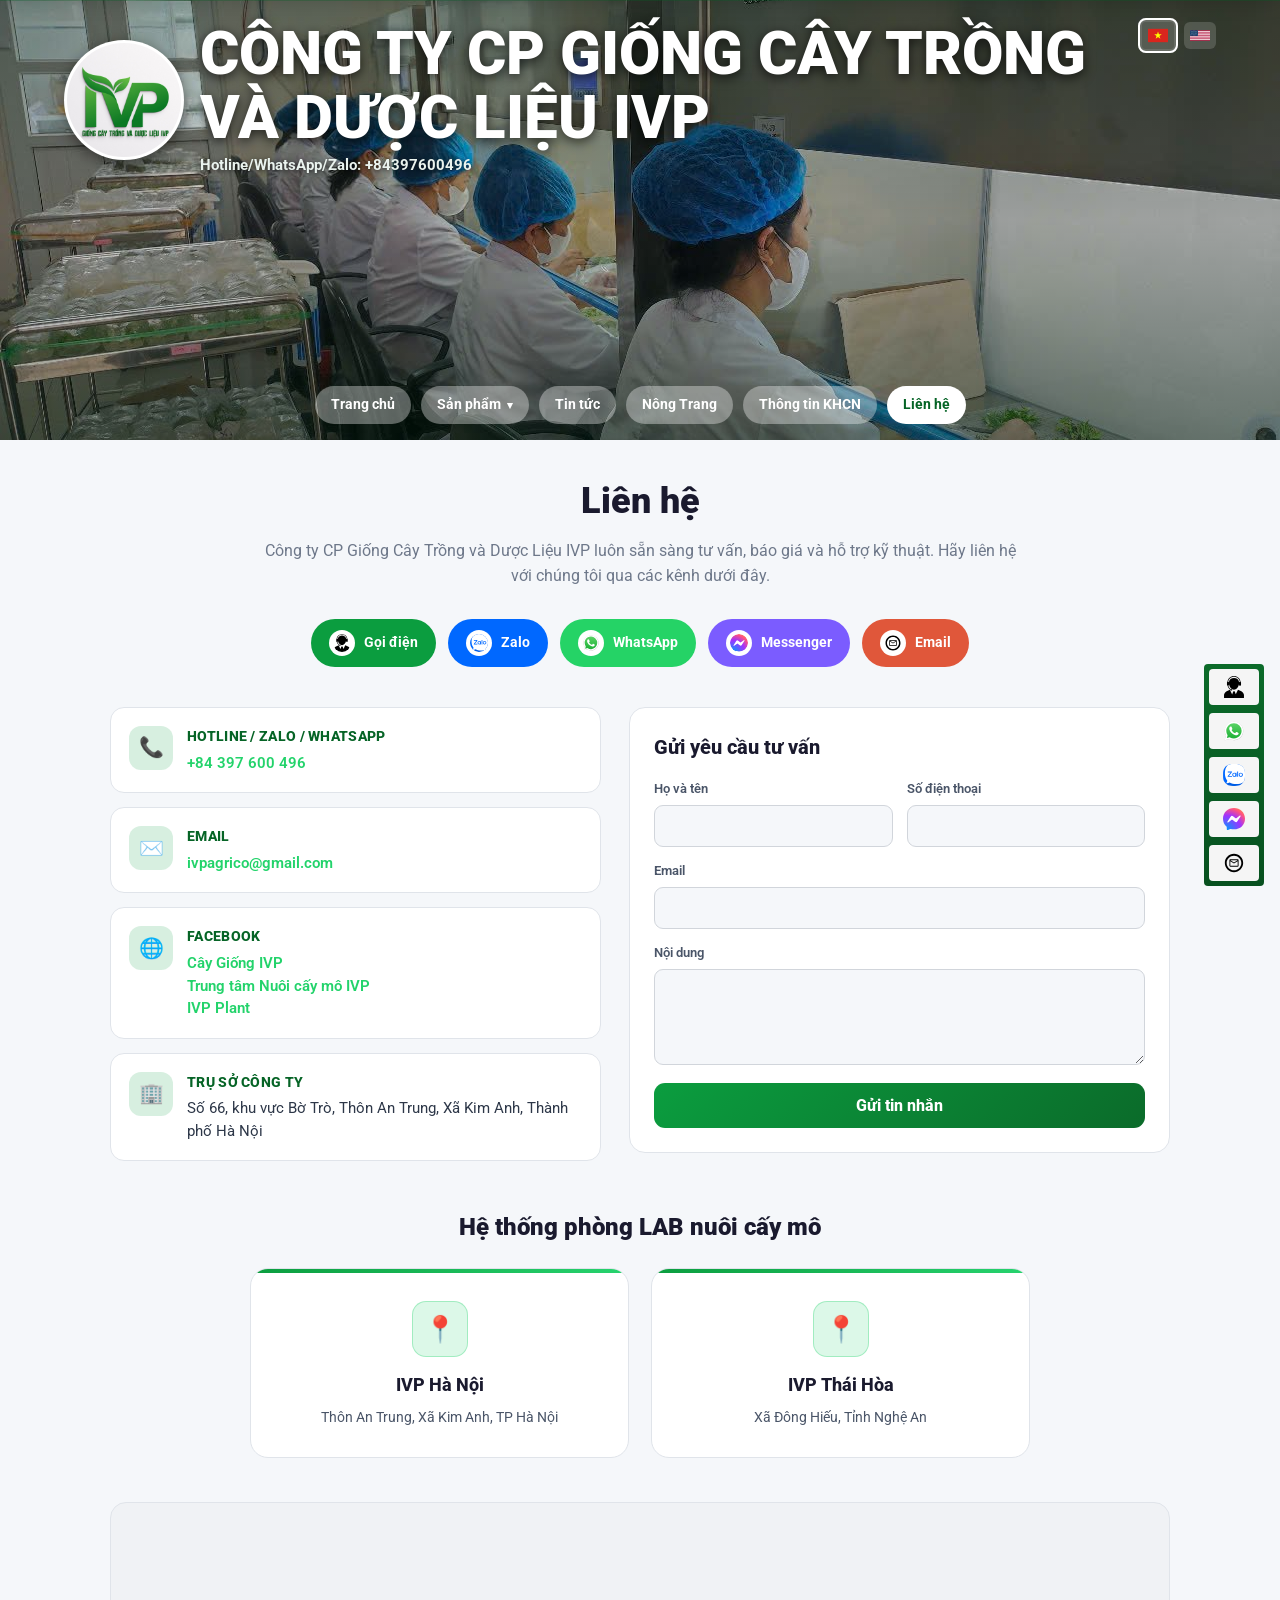
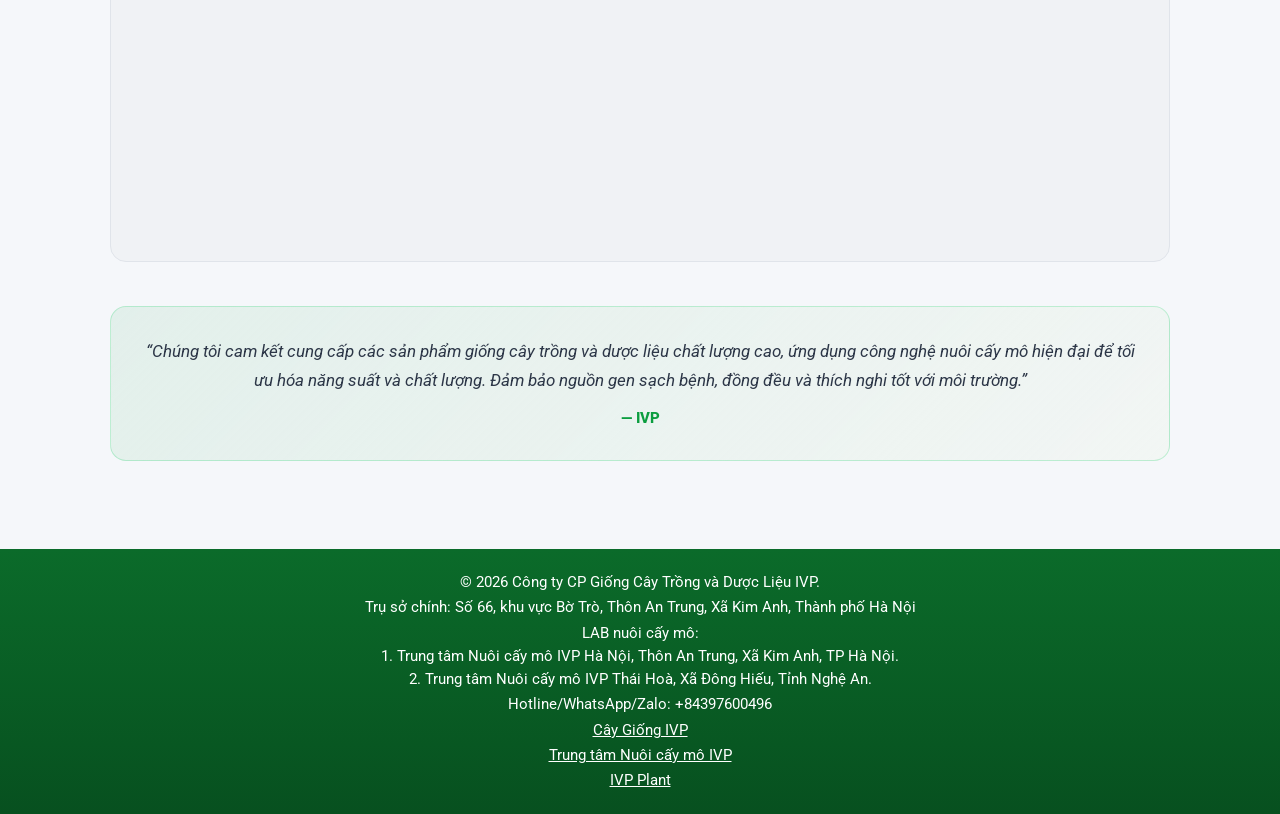
==== contacts.html @ 3ee867ca "Update Facebook links" ====
<!doctype html>
<html lang="vi">
<head>
  <meta charset="utf-8">
  <meta name="viewport" content="width=device-width,initial-scale=1">
  <title data-lang-vi="Liên hệ - IVP" data-lang-en="Contact - IVP">Liên hệ - IVP</title>
  <meta name="description" content="Trung tâm Nuôi cấy mô IVP – Đơn vị hàng đầu Việt Nam về nghiên cứu, sản xuất và cung cấp giống dứa MD2 bằng công nghệ nuôi cấy mô.">
  <meta property="og:title" content="Công ty CP Giống Cây Trồng và Dược Liệu IVP">
  <meta property="og:description" content="Cung cấp giống dứa MD2 sạch bệnh, đồng đều, chuẩn xuất khẩu. Dịch vụ công nghệ và chuyển giao quy trình.">
  <meta property="og:image" content="assets/images/logo.jpg">
  <link rel="icon" type="image/png" href="assets/images/logo.jpg">
  <link rel="preconnect" href="https://fonts.googleapis.com">
  <link rel="preconnect" href="https://fonts.gstatic.com" crossorigin>
  <link href="https://fonts.googleapis.com/css2?family=Roboto:wght@400;500;700;900&display=swap" rel="stylesheet">
  <link rel="stylesheet" href="styles.css">
</head>
<body>
<header class="hero">
  <img class="hero-img" src="assets/images/background.jpg" alt="Ảnh bìa IVP">
  <div class="hero-inner">
    <div class="hero-top">
      <div class="brand">
        <div class="logo-wrap"><img src="assets/images/logo.jpg" alt="IVP"></div>
        <div>
          <h1 data-lang-vi-html="Công ty CP Giống Cây Trồng&lt;br&gt;và Dược Liệu IVP" data-lang-en-html="IVP Seedlings &amp;amp; Medicinal&lt;br&gt;Plants JSC">Công ty CP Giống Cây Trồng<br>và Dược Liệu IVP</h1>
          <p>Hotline/WhatsApp/Zalo: +84397600496</p>
        </div>
      </div>
      
      <button class="hamburger" type="button" aria-label="Menu"><span></span><span></span><span></span></button>
      <div class="flags">
        <button class="flag-btn" aria-label="Tiếng Việt"><img loading="lazy" src="assets/icons/VietNam.svg" alt="VN"></button>
        <button class="flag-btn" aria-label="English"><img loading="lazy" src="assets/icons/Usa.svg" alt="US"></button>
      </div>
    </div>
    <nav class="nav">
      <a href="index.html" data-lang-vi="Trang chủ" data-lang-en="Home">Trang chủ</a>
      <div class="nav-dropdown">
        <span class="nav-toggle " data-lang-vi="Sản phẩm " data-lang-en="Products ">Sản phẩm </span>
        <div class="nav-sub">
          <a href="products.html#giong-cay-trong" data-lang-vi="🌱 Giống cây trồng" data-lang-en="🌱 Plant Seedlings">🌱 Giống cây trồng</a>
          <a href="products.html#quy-trinh-cong-nghe" data-lang-vi="⚙️ Quy trình công nghệ" data-lang-en="⚙️ Technology Process">⚙️ Quy trình công nghệ</a>
          <a href="products.html#vat-tu-nong-nghiep" data-lang-vi="📦 Vật tư nông nghiệp" data-lang-en="📦 Agricultural Supplies">📦 Vật tư nông nghiệp</a>
          <a href="products.html#trai-cay" data-lang-vi="🍍 Trái cây" data-lang-en="🍍 Fruits">🍍 Trái cây</a>
        </div>
      </div>
      <a href="news.html" data-lang-vi="Tin tức" data-lang-en="News">Tin tức</a>
      <a href="members.html" data-lang-vi="Nông Trang" data-lang-en="Farm">Nông Trang</a>
      <a href="index.html#khcn" data-lang-vi="Thông tin KHCN" data-lang-en="S&T Info">Thông tin KHCN</a>
      <a class="active" href="contacts.html" data-lang-vi="Liên hệ" data-lang-en="Contact">Liên hệ</a>
    </nav>
  </div>
</header>

<main class="ct-page">
  <h1 data-lang-vi="Liên hệ" data-lang-en="Contact">Liên hệ</h1>
  <p class="ct-intro" data-lang-vi="Công ty CP Giống Cây Trồng và Dược Liệu IVP luôn sẵn sàng tư vấn, báo giá và hỗ trợ kỹ thuật. Hãy liên hệ với chúng tôi qua các kênh dưới đây." data-lang-en="IVP Seedlings &amp; Medicinal Plants JSC is always ready to advise, quote and provide technical support. Reach us through the channels below.">Công ty CP Giống Cây Trồng và Dược Liệu IVP luôn sẵn sàng tư vấn, báo giá và hỗ trợ kỹ thuật. Hãy liên hệ với chúng tôi qua các kênh dưới đây.</p>

  <div class="ct-actions">
    <a class="ct-btn ct-call" href="tel:+84397600496"><img loading="lazy" src="assets/icons/call.svg" alt=""><span data-lang-vi="Gọi điện" data-lang-en="Call">Gọi điện</span></a>
    <a class="ct-btn ct-zalo" href="https://zalo.me/84397600496" target="_blank" rel="noopener"><img loading="lazy" src="assets/icons/zalo.svg" alt=""><span>Zalo</span></a>
    <a class="ct-btn ct-wa" href="https://wa.me/84397600496" target="_blank" rel="noopener"><img loading="lazy" src="assets/icons/WhatsApp.svg" alt=""><span>WhatsApp</span></a>
    <a class="ct-btn ct-mes" href="https://m.me/CaygiongIVP" target="_blank" rel="noopener"><img loading="lazy" src="assets/icons/Facebook_Messenger.svg" alt=""><span>Messenger</span></a>
    <a class="ct-btn ct-mail" href="mailto:ivpagrico@gmail.com"><img loading="lazy" src="assets/icons/email.svg" alt=""><span>Email</span></a>
  </div>

  <div class="ct-grid">
    <div class="ct-info">
      <div class="ct-item"><span class="ct-ic">📞</span><div class="ct-it"><h3 data-lang-vi="Hotline / Zalo / WhatsApp" data-lang-en="Hotline / Zalo / WhatsApp">Hotline / Zalo / WhatsApp</h3><p><a href="tel:+84397600496">+84 397 600 496</a></p></div></div>
      <div class="ct-item"><span class="ct-ic">✉️</span><div class="ct-it"><h3 data-lang-vi="Email" data-lang-en="Email">Email</h3><p><a href="mailto:ivpagrico@gmail.com">ivpagrico@gmail.com</a></p></div></div>
      <div class="ct-item"><span class="ct-ic">🌐</span><div class="ct-it"><h3 data-lang-vi="Facebook" data-lang-en="Facebook">Facebook</h3><p><a href="https://www.facebook.com/share/18zuzNBw47/" target="_blank" rel="noopener">Cây Giống IVP</a></p>
        <p><a href="https://www.facebook.com/share/19Tj2G7ocB/" target="_blank" rel="noopener">Trung tâm Nuôi cấy mô IVP</a></p>
        <p><a href="https://www.facebook.com/share/1D17rWAX2a/" target="_blank" rel="noopener">IVP Plant</a></p></div></div>
      <div class="ct-item"><span class="ct-ic">🏢</span><div class="ct-it"><h3 data-lang-vi="Trụ sở công ty" data-lang-en="Head office">Trụ sở công ty</h3><p data-lang-vi="Số 66, khu vực Bờ Trò, Thôn An Trung, Xã Kim Anh, Thành phố Hà Nội" data-lang-en="No. 66, Bo Tro area, An Trung Village, Kim Anh Commune, Hanoi City">Số 66, khu vực Bờ Trò, Thôn An Trung, Xã Kim Anh, Thành phố Hà Nội</p></div></div>
    </div>

    <form class="ct-form" name="contact" method="POST" data-netlify="true" netlify-honeypot="bot-field">
      <input type="hidden" name="form-name" value="contact">
      <p class="ct-hp"><label>Đừng điền ô này: <input name="bot-field"></label></p>
      <h3 data-lang-vi="Gửi yêu cầu tư vấn" data-lang-en="Send an inquiry">Gửi yêu cầu tư vấn</h3>
      <div class="ct-frow">
        <label class="ct-field"><span data-lang-vi="Họ và tên" data-lang-en="Full name">Họ và tên</span><input type="text" name="name" required></label>
        <label class="ct-field"><span data-lang-vi="Số điện thoại" data-lang-en="Phone">Số điện thoại</span><input type="tel" name="phone"></label>
      </div>
      <label class="ct-field"><span data-lang-vi="Email" data-lang-en="Email">Email</span><input type="email" name="email"></label>
      <label class="ct-field"><span data-lang-vi="Nội dung" data-lang-en="Message">Nội dung</span><textarea name="message" rows="4" required></textarea></label>
      <button type="submit" data-lang-vi="Gửi tin nhắn" data-lang-en="Send message">Gửi tin nhắn</button>
    </form>
  </div>

  <h2 class="ct-h2" data-lang-vi="Hệ thống phòng LAB nuôi cấy mô" data-lang-en="Tissue culture LAB network">Hệ thống phòng LAB nuôi cấy mô</h2>
  <div class="ct-labs">
    <div class="ct-lab"><span class="ct-ic">📍</span><h3 data-lang-vi="IVP Hà Nội" data-lang-en="IVP Hanoi">IVP Hà Nội</h3><p data-lang-vi="Thôn An Trung, Xã Kim Anh, TP Hà Nội" data-lang-en="An Trung Village, Kim Anh Commune, Hanoi">Thôn An Trung, Xã Kim Anh, TP Hà Nội</p></div>
    <div class="ct-lab"><span class="ct-ic">📍</span><h3 data-lang-vi="IVP Thái Hòa" data-lang-en="IVP Thai Hoa">IVP Thái Hòa</h3><p data-lang-vi="Xã Đông Hiếu, Tỉnh Nghệ An" data-lang-en="Dong Hieu Commune, Nghe An Province">Xã Đông Hiếu, Tỉnh Nghệ An</p></div>
  </div>

  <div class="ct-map">
    <iframe src="https://www.google.com/maps?q=7PCH%2BX6%20Trung%20t%C3%A2m%20Nu%C3%B4i%20c%E1%BA%A5y%20m%C3%B4%20IVP%20H%C3%A0%20N%E1%BB%99i%2C%20Kim%20Anh%2C%20H%C3%A0%20N%E1%BB%99i&output=embed" loading="lazy" referrerpolicy="no-referrer-when-downgrade" title="Bản đồ Trung tâm Nuôi cấy mô IVP Hà Nội"></iframe>
  </div>

  <div class="ct-commit">
    <p class="ct-commit-quote" data-lang-vi="“Chúng tôi cam kết cung cấp các sản phẩm giống cây trồng và dược liệu chất lượng cao, ứng dụng công nghệ nuôi cấy mô hiện đại để tối ưu hóa năng suất và chất lượng. Đảm bảo nguồn gen sạch bệnh, đồng đều và thích nghi tốt với môi trường.”" data-lang-en="“We are committed to providing high-quality plant seedlings and medicinal products, applying modern tissue culture technology to optimize yield and quality — ensuring disease-free, uniform genetic sources that adapt well to the environment.”">“Chúng tôi cam kết cung cấp các sản phẩm giống cây trồng và dược liệu chất lượng cao, ứng dụng công nghệ nuôi cấy mô hiện đại để tối ưu hóa năng suất và chất lượng. Đảm bảo nguồn gen sạch bệnh, đồng đều và thích nghi tốt với môi trường.”</p>
    <span class="ct-commit-by">— IVP</span>
  </div>
</main>

<footer class="footer">
  <p data-lang-vi="© 2026 Công ty CP Giống Cây Trồng và Dược Liệu IVP." data-lang-en="© 2026 IVP Seedlings &amp; Medicinal Plants JSC.">© 2026 Công ty CP Giống Cây Trồng và Dược Liệu IVP.</p>
  <p data-lang-vi="Trụ sở chính: Số 66, khu vực Bờ Trò, Thôn An Trung, Xã Kim Anh, Thành phố Hà Nội" data-lang-en="Headquarters: No. 66, Bo Tro area, An Trung Village, Kim Anh Commune, Hanoi City">Trụ sở chính: Số 66, khu vực Bờ Trò, Thôn An Trung, Xã Kim Anh, Thành phố Hà Nội</p>
  <p data-lang-vi-html="LAB nuôi cấy mô:&lt;br&gt;1. Trung tâm Nuôi cấy mô IVP Hà Nội, Thôn An Trung, Xã Kim Anh, TP Hà Nội.&lt;br&gt;2. Trung tâm Nuôi cấy mô IVP Thái Hoà, Xã Đông Hiếu, Tỉnh Nghệ An." data-lang-en-html="Tissue Culture LABs:&lt;br&gt;1. IVP Hanoi Tissue Culture Center, An Trung Village, Kim Anh Commune, Hanoi.&lt;br&gt;2. IVP Thai Hoa Tissue Culture Center, Dong Hieu Commune, Nghe An Province.">LAB nuôi cấy mô:<br>1. Trung tâm Nuôi cấy mô IVP Hà Nội, Thôn An Trung, Xã Kim Anh, TP Hà Nội.<br>2. Trung tâm Nuôi cấy mô IVP Thái Hoà, Xã Đông Hiếu, Tỉnh Nghệ An.</p>
  <p>Hotline/WhatsApp/Zalo: +84397600496</p>
  <p><a href="https://www.facebook.com/share/18zuzNBw47/" target="_blank" rel="noopener">Cây Giống IVP</a></p>
  <p><a href="https://www.facebook.com/share/19Tj2G7ocB/" target="_blank" rel="noopener">Trung tâm Nuôi cấy mô IVP</a></p>
  <p><a href="https://www.facebook.com/share/1D17rWAX2a/" target="_blank" rel="noopener">IVP Plant</a></p>
</footer>

<div class="floating">
  <a href="tel:+84397600496" title="Gọi điện"><img loading="lazy" src="assets/icons/call.svg" alt="Call"></a>
  <a href="https://wa.me/84397600496" title="WhatsApp"><img loading="lazy" src="assets/icons/WhatsApp.svg" alt="WhatsApp"></a>
  <a href="https://zalo.me/84397600496" title="Zalo"><img loading="lazy" src="assets/icons/zalo.svg" alt="Zalo"></a>
  <a href="https://m.me/CaygiongIVP" title="Messenger"><img loading="lazy" src="assets/icons/Facebook_Messenger.svg" alt="Messenger"></a>
  <a href="mailto:ivpagrico@gmail.com" title="Email"><img loading="lazy" src="assets/icons/email.svg" alt="Email"></a>
</div>

<div class="global-image-viewer" id="globalImageViewer" aria-hidden="true">
  <button class="viewer-close" type="button" aria-label="Đóng">×</button>
  <img loading="lazy" id="globalViewerImage" src="" alt="Xem ảnh lớn">
</div>



<button id="backToTop" class="back-to-top" aria-label="Lên đầu trang">↑</button>

<script src="viewer.js"></script>
<script src="ui.js"></script>
<script src="lang.js"></script>
</body>
</html>
---- styles.css ----
/* ==========================================================================
   IVP Website — styles.css
   Đã dọn dẹp: gộp khai báo trùng, loại bỏ rule chết (dead declarations).
   Giao diện KHÔNG đổi — đã kiểm chứng computed-style khớp 100%% trên
   5 trang x 2 kích thước màn hình (desktop + mobile).
   ========================================================================== */
*{box-sizing:border-box}
html{scroll-behavior:smooth}
[id]{scroll-margin-top:60px}
body{margin:0;font-family:sans-serif;background:#f5f7fa;color:#1a1a2e;font-size:14px;line-height:1.55}
.brand{display:flex;align-items:center;gap:16px}
.logo-wrap{width:82px;height:82px;border-radius:50%;overflow:hidden;background:#fff;border:4px solid #e8e8e8;box-shadow:0 2px 8px rgba(0,0,0,.25);flex:0 0 auto}
.logo-wrap img{width:100%;height:100%;object-fit:cover}
.brand h1{margin:0;line-height:1.1;text-shadow:1px 1px #124}
.brand p{margin:2px 0 0;font-weight:700}
.flags{display:flex;gap:10px}
.flag-btn{border:0;border-radius:6px;background:rgba(255,255,255,.16);padding:6px;display:flex;align-items:center;justify-content:center}
.flag-btn img{width:20px;height:15px;display:block}
.nav{max-width:1040px;margin:8px auto 0;display:flex;justify-content:center;gap:10px;flex-wrap:wrap}
.nav a{background:rgba(255,255,255,.35);color:#fff;border-radius:22px;text-decoration:none;font-weight:700;transition:background .2s ease,color .2s ease}
.nav a:hover,.nav a.active{background:#fff;color:#066426}
.nav-dropdown{position:relative}
.nav-dropdown>.nav-toggle{cursor:pointer;display:inline-flex;align-items:center;gap:4px;background:rgba(255,255,255,.35);color:#fff;border-radius:22px;text-decoration:none;font-weight:700;transition:background .2s ease,color .2s ease;user-select:none}
.nav-dropdown>.nav-toggle::after{content:"▾";font-size:11px;margin-left:2px;transition:transform .2s ease}
.nav-dropdown:hover>.nav-toggle,.nav-dropdown>.nav-toggle.active{background:#fff;color:#066426}
.nav-dropdown:hover>.nav-toggle::after{transform:rotate(180deg)}
.nav-sub{position:absolute;top:100%;left:50%;transform:translateX(-50%);min-width:220px;background:#fff;border-radius:12px;box-shadow:0 8px 32px rgba(0,0,0,.15);padding:8px 0;opacity:0;visibility:hidden;transition:opacity .2s ease,transform .2s ease;transform:translateX(-50%) translateY(6px);z-index:100;padding-top:14px}
.nav-dropdown::before{content:"";position:absolute;top:100%;left:0;width:100%;height:14px}
.nav-dropdown:hover>.nav-sub{opacity:1;visibility:visible;transform:translateX(-50%) translateY(0)}
.nav-sub a{display:block;padding:10px 20px;color:#1a1a2e;font-size:14px;font-weight:600;border-radius:0;background:none;transition:background .15s ease,color .15s ease,padding-left .15s ease}
.nav-sub a:hover{background:rgba(11,157,63,.08);color:#066426;padding-left:24px}
.nav-sub a+a{border-top:1px solid #f0f2f5}
.main{max-width:980px;margin:0 auto;padding:8px 0 0}
.welcome{text-align:center;margin:0 0 8px;font-size:18px;font-weight:800}
.section{display:grid;grid-template-columns:1fr 1fr;gap:22px;align-items:center;margin:6px 0 52px}
.section.reverse{grid-template-columns:1fr 1fr}
.section h2{font-size:25px;line-height:1.07;margin:0 0 18px;text-transform:uppercase;font-weight:900;letter-spacing:.2px}
.section p{font-size:13px;margin:0 0 8px;font-weight:600}
.section .hashtags{font-weight:700}
.photo{width:100%;border-radius:7px;display:block;box-shadow:0 2px 8px rgba(0,0,0,.25);object-fit:cover}
.hero-photo{height:303px}
.patent-img{height:360px;object-fit:cover;object-position:top}
.footer{background:linear-gradient(#0b6b2a,#07501f);color:#fff;text-align:center;padding:20px 10px}
.footer p{margin:2px 0}
.footer a{color:#fff}
.floating{position:fixed;right:16px;bottom:14px;background:linear-gradient(#0b6b2a,#07501f);padding:5px;border-radius:4px;display:flex;flex-direction:column;gap:8px;z-index:30}
.floating a{width:50px;height:36px;background:#f5f5f5;border-radius:4px;display:flex;align-items:center;justify-content:center}
.floating img{max-width:22px;max-height:22px}
.content-page{max-width:980px;margin:0 auto;padding:26px 0 10px}
.content-page h1{font-size:34px;text-align:center;margin:10px 0 24px}
@media(max-width:860px){.cover-banner{height:120px}.topbar{padding:8px 14px 12px}.header-inner{align-items:flex-start}.logo-wrap{width:64px;height:64px}.main,.content-page{padding-left:14px;padding-right:14px}.section,.section.reverse{grid-template-columns:1fr}.hero-photo,.patent-img{height:auto}.gallery-grid,.product-list{grid-template-columns:1fr}.product-card{grid-template-columns:1fr}.product-card img{width:100%;height:210px}.flags{margin-top:10px}.floating{right:8px}.section h2{font-size:22px}}
.home-section .photo{border:0}
.patent-section{align-items:center}
.patent-section .patent-img{object-position:top center}
.footer{margin-top:28px}
.topbar{padding-top:0}
.main .welcome{margin-top:0}
.section .hashtags{font-size:11.5px;line-height:1.35}
@media(max-width:860px){.home-main{padding-left:14px;padding-right:14px}.home-section .hero-photo,.nursery-section .photo,.field-section .photo{height:auto}.patent-section .patent-img{height:auto}}
body, button, input, textarea, select{font-family:sans-serif}
img[data-previewable="true"]{cursor:zoom-in;transition:transform .2s ease, filter .2s ease}
img[data-previewable="true"]:hover{transform:scale(1.018);filter:brightness(1.05)}
.global-image-viewer{position:fixed;inset:0;background:rgba(0,0,0,.86);display:none;align-items:center;justify-content:center;z-index:2000;padding:22px}
.global-image-viewer.show{display:flex}
.global-image-viewer img{max-width:92vw;max-height:84vh;border-radius:10px;box-shadow:0 15px 45px rgba(0,0,0,.45);object-fit:contain}
.global-image-viewer .viewer-close{position:absolute;top:18px;right:24px;width:44px;height:44px;border:0;border-radius:50%;background:rgba(255,255,255,.18);color:#fff;font-size:30px;line-height:1;cursor:pointer;font-family:Roboto, Arial, Helvetica, sans-serif}
@media(max-width:760px){.product-detail-panel .detail-layout{grid-template-columns:1fr;padding-right:0}.product-detail-panel .detail-close{position:static;margin-left:auto;margin-bottom:12px}.product-detail-panel .detail-main-image{width:100%;height:auto}}
@media(max-width:860px){.home-section p{line-height:1.55}}
html, body, button, input, textarea, select, a, p, h1, h2, h3, h4, h5, h6, span, div{font-family:Roboto, Arial, Helvetica, sans-serif !important}
.home-main{max-width:1200px !important;padding:10px 24px 0 !important}
.main .welcome{font-size:25px !important;font-weight:900 !important;line-height:1.2 !important;margin:4px 0 20px !important}
.home-section{grid-template-columns:minmax(0,1.02fr) minmax(0,1fr) !important;gap:36px !important;align-items:start !important;margin:8px 0 52px !important}
.home-section.reverse{grid-template-columns:minmax(0,1fr) minmax(0,1.02fr) !important}
.home-section h2{font-size:34px !important;line-height:1.15 !important;margin:0 0 20px !important;font-weight:900 !important;letter-spacing:.1px !important}
.home-section p{font-size:17px !important;line-height:1.55 !important;font-weight:400 !important;margin:0 0 9px !important}
.home-section .hashtags{font-size:15.5px !important;line-height:1.45 !important;font-weight:500 !important}
.home-section figure{display:flex !important;align-items:flex-start !important;justify-content:center !important;margin:0 !important}
.photo,
.home-section .photo,
.hero-photo,
.nursery-section .photo,
.field-section .photo,
.card img,
.product-card img{object-fit:contain !important;object-position:center center !important;background:#f0f2f5 !important}
.home-section .hero-photo{width:100% !important;height:auto !important;max-height:none !important}
.nursery-section .photo,
.field-section .photo{width:100% !important;height:auto !important}
.patent-section .patent-img{object-fit:contain !important;height:auto !important;max-height:520px !important;background:#fff !important}

.brand p{font-size:15px !important}
.nav a{font-size:14px !important;padding:8px 16px !important}
.footer{font-size:15px !important}
.products-page h1{font-size:34px !important}
.product-copy h2,.detail-copy h2{font-size:26px !important}
.product-copy p,.detail-copy p{font-size:17px !important;line-height:1.55 !important}
.main-product-image,.detail-main-image{object-fit:contain !important;background:#f0f2f5 !important}
@media(max-width:1100px){.home-main{max-width:1000px !important;padding:8px 18px 0 !important}.home-section h2{font-size:30px !important}.home-section p{font-size:16px !important}}
@media(max-width:860px){.home-main{max-width:100% !important;padding:8px 14px 0 !important}.main .welcome{font-size:22px !important}.home-section,.home-section.reverse{grid-template-columns:1fr !important;gap:22px !important}.home-section h2{font-size:27px !important}.home-section p{font-size:16px !important}.home-section .hashtags{font-size:14px !important}.brand p{font-size:13px !important}}
.news-page{max-width:1200px;padding:0 24px 12px}
.news-page h1{font-size:36px;line-height:1.1;margin:0 0 28px;text-align:center;color:#1a1a2e;font-weight:900}
.news-list-section{max-width:1200px;margin:0 auto}
.news-link{display:block;width:100%;border:0;background:none;padding:0;text-align:left;color:#1f73ff;text-decoration:underline;font-size:24px;line-height:1.35;font-weight:500;cursor:pointer;margin:0 0 4px}
.news-link:hover{color:#59a0ff}
.news-date{margin:0 0 18px;color:#6e788a;font-size:15px;line-height:1.3}
.news-detail-card{max-width:1200px;margin:26px auto 0;border-radius:8px;padding:18px 16px 16px}
.news-detail-card h2{margin:0 0 18px;font-size:25px;line-height:1.3;font-weight:800;text-transform:uppercase}
.news-detail-date{margin:0 0 8px;color:#6e788a;font-size:14px}
.news-detail-body p{font-size:17px;line-height:1.55;font-weight:400}
.news-video-link{display:inline-block;margin:10px 0 16px;color:#2d71ff;font-size:17px;text-decoration:underline}
.news-video-embed{max-width:780px;margin:0 0 18px}
.news-video-embed video{display:block;width:100%;border-radius:8px;background:#000}
.news-back-btn{border:0;background:#6f7a92;color:#fff;border-radius:4px;padding:12px 18px;font-size:16px;font-weight:500;cursor:pointer}
.news-back-btn:hover{background:#5f6980}
@media(max-width:1100px){.news-page h1{font-size:32px}.news-link{font-size:21px}}
@media(max-width:760px){.news-page{padding:0 14px 12px}.news-page h1{font-size:27px;margin-bottom:18px}.news-link{font-size:18px}.news-date{font-size:14px}.news-detail-card{padding:16px 14px}.news-detail-card h2{font-size:20px}.news-detail-body p{font-size:15px}}
.news-image-wrap{margin:18px 0 8px!important}
.news-image-wrap img{border:1px solid #ccc;cursor:zoom-in}
.news-detail-card{background:#f4f4f4!important;color:#10213b!important}
.news-detail-card h2{color:#667388!important}
.news-detail-body p{color:#10213b!important;margin:0 0 4px!important}
.news-image-wrap{text-align:center}
.news-image-wrap img{display:block;max-width:420px;width:100%;height:auto;object-fit:contain;margin:0 auto;border-radius:2px;box-shadow:0 2px 12px rgba(0,0,0,.15);background:#fff}
.news-video-link[hidden]{display:none !important}
.news-detail-body .news-gallery{display:grid;grid-template-columns:repeat(3,minmax(0,1fr));gap:14px;margin:18px 0 10px}
.news-detail-body .news-gallery figure{margin:0;background:#fff;border-radius:6px;overflow:hidden;box-shadow:0 2px 10px rgba(0,0,0,.10)}
.news-detail-body .news-gallery img{display:block;width:100%;height:260px;object-fit:cover;cursor:zoom-in}
.news-detail-body .news-gallery figure:nth-child(1) img{height:290px}
.news-detail-body .news-gallery figure:nth-child(2) img{height:220px}
.news-detail-body .news-gallery figure:nth-child(3) img{height:360px}
.news-detail-body .news-gallery figure:nth-child(4) img{height:260px}
.news-detail-body .news-gallery figure:nth-child(5) img{height:260px}
.news-detail-body .news-gallery figure:nth-child(6) img{height:260px}
@media(max-width:960px){.news-detail-body .news-gallery{grid-template-columns:repeat(2,minmax(0,1fr))}.news-detail-body .news-gallery img,
  .news-detail-body .news-gallery figure:nth-child(1) img,
  .news-detail-body .news-gallery figure:nth-child(2) img,
  .news-detail-body .news-gallery figure:nth-child(3) img,
  .news-detail-body .news-gallery figure:nth-child(4) img,
  .news-detail-body .news-gallery figure:nth-child(5) img,
  .news-detail-body .news-gallery figure:nth-child(6) img{height:240px}}
@media(max-width:640px){.news-detail-body .news-gallery{grid-template-columns:1fr}.news-detail-body .news-gallery img{height:auto;object-fit:contain;background:#fff}}
.news-extra-media[hidden]{display:none !important}
.news-extra-media{margin:12px 0 16px}
.news-fb-embed{max-width:560px;width:100%;background:#111;border-radius:6px;overflow:hidden;box-shadow:0 2px 10px rgba(0,0,0,.18)}
.news-fb-embed iframe{display:block;width:100%;max-width:560px;aspect-ratio:560/315;height:auto;border:0}
.news-video-frame{max-width:760px;width:100%;background:#000;border-radius:8px;overflow:hidden;box-shadow:0 2px 10px rgba(0,0,0,.18)}
.news-video-frame iframe{display:block;width:100%;aspect-ratio:16/9;height:auto;border:0}
.news-youtube-card{position:relative;display:block;width:560px;max-width:100%;background:#202020;border-radius:6px;overflow:hidden;text-decoration:none;color:#fff;box-shadow:0 2px 10px rgba(0,0,0,.18);margin:0 0 16px}
.news-youtube-card img{display:block;width:100%;aspect-ratio:16/9;object-fit:cover;filter:brightness(.72)}
.news-youtube-card .yt-play{position:absolute;left:50%;top:50%;transform:translate(-50%,-50%);width:68px;height:68px;border-radius:50%;background:rgba(255,255,255,.92);color:#111;display:flex;align-items:center;justify-content:center;font-size:34px;line-height:1;padding-left:5px}
.news-youtube-card strong{position:absolute;left:18px;top:16px;right:18px;color:#fff;font-size:18px;text-shadow:0 1px 2px rgba(0,0,0,.6)}
.news-youtube-card:hover img{filter:brightness(.85)}
.news-youtube-card:hover .yt-play{background:#fff;transform:translate(-50%,-50%) scale(1.05)}
.farm-link:hover{color:#61a3ff}
.farm-link-upper{text-transform:uppercase}
.nursery-group{margin-top:18px}
.farm-detail{max-width:1360px;background:#f4f4f4;color:#10213b;border-radius:8px;padding:18px 16px 16px;margin:20px 0 0}
.farm-detail h2{margin:0 0 10px;color:#667388;font-size:24px;line-height:1.25;text-transform:uppercase;font-weight:900}
.farm-detail-date{margin:0 0 10px;color:#6e788a;font-size:14px}
.farm-detail p{font-size:16px;line-height:1.55;margin:0 0 10px;color:#10213b}
.farm-images{display:grid;grid-template-columns:repeat(2,minmax(0,1fr));gap:14px;margin:16px 0 12px;max-width:900px}
.farm-images img{display:block;width:100%;height:260px;object-fit:cover;border-radius:6px;background:#fff;cursor:zoom-in;box-shadow:0 2px 10px rgba(0,0,0,.14)}
.farm-back-btn{border:0;background:#6f7a92;color:#fff;border-radius:4px;padding:12px 18px;font-size:16px;font-weight:500;cursor:pointer;margin-top:8px}
.farm-back-btn:hover{background:#5f6980}
@media(max-width:760px){.farm-images{grid-template-columns:1fr}.farm-images img{height:auto;object-fit:contain}.farm-gallery-thumb img{width:72px;height:72px}}
.farm-gallery{margin:16px 0 12px;max-width:1820px}
.farm-gallery-main{display:block;width:100%;height:auto;max-height:none;border-radius:6px;background:#fff;cursor:zoom-in;box-shadow:0 2px 10px rgba(0,0,0,.14)}
.farm-gallery-thumbs{display:flex;justify-content:center;gap:12px;margin:16px 0 6px;flex-wrap:wrap}
.farm-gallery-thumb{padding:0;border:2px solid transparent;border-radius:4px;background:transparent;cursor:pointer;line-height:0;transition:transform .16s ease,border-color .16s ease,box-shadow .16s ease}
.farm-gallery-thumb img{display:block;width:78px;height:78px;object-fit:cover;border-radius:3px;box-shadow:0 2px 8px rgba(0,0,0,.18)}
.farm-gallery-thumb:hover{transform:translateY(-2px)}
.farm-gallery-thumb.active{border-color:#3b82f6;box-shadow:0 0 0 1px rgba(59,130,246,.25)}
.members-page{max-width:1200px;margin:0 auto;padding:18px 20px 80px;background:#f5f7fa;min-height:620px;color:#1a1a2e}
.members-page h1{font-size:32px;line-height:1.2;margin:0 0 22px;font-weight:900;color:#1a1a2e;text-align:left}
.farm-group{margin:0 0 44px;max-width:none}
.farm-group h2{font-size:22px;line-height:1.3;margin:0 0 14px;font-weight:900;color:#1a1a2e}
.farm-link{display:block;border:0;background:none;padding:0;margin:0 0 4px;color:#2d3748;text-decoration:none;font-size:18px;line-height:1.35;font-weight:600;cursor:pointer;text-align:left;transition:color .18s ease}
.farm-link:hover,.farm-link.open{color:#0b9d3f}
.farm-date{margin:0 0 20px;color:#6e788a;font-size:14px;line-height:1.2}
.farm-inline-detail{margin:22px 0 26px;color:#1a1a2e;background:transparent;animation:detailFade .18s ease-out}
.farm-inline-detail p{font-size:16px;line-height:1.55;color:#2d3748;margin:0 0 12px;font-weight:400}
.farm-carousel{position:relative;width:100%;margin:12px 0 20px;overflow:hidden}
.farm-carousel-main{display:block;width:100%;height:auto;border-radius:3px;background:#f0f2f5;cursor:zoom-in;box-shadow:none}
.farm-carousel-arrow{position:absolute;top:48%;transform:translateY(-50%);z-index:2;width:34px;height:46px;border:0;border-radius:18px;background:rgba(30,41,59,.6);color:#fff;font-size:34px;line-height:1;cursor:pointer;display:flex;align-items:center;justify-content:center;transition:background .15s ease,transform .15s ease}
.farm-carousel-arrow:hover{background:rgba(30,41,59,.88);transform:translateY(-50%) scale(1.04)}
.farm-carousel-prev{left:10px}
.farm-carousel-next{right:10px}
.farm-carousel-thumbs{display:flex;justify-content:center;gap:12px;margin:16px 0 6px;flex-wrap:wrap}
.farm-carousel-thumb{padding:0;border:2px solid transparent;border-radius:4px;background:transparent;cursor:pointer;line-height:0;transition:transform .16s ease,border-color .16s ease,box-shadow .16s ease}
.farm-carousel-thumb img{display:block;width:78px;height:78px;object-fit:cover;border-radius:3px;box-shadow:0 2px 8px rgba(0,0,0,.18)}
.farm-carousel-thumb:hover{transform:translateY(-2px)}
.farm-carousel-thumb.active{border-color:#3b82f6;box-shadow:0 0 0 1px rgba(59,130,246,.25)}
@media(max-width:760px){.members-page{margin:0;padding:18px 14px 60px}.members-page h1{font-size:24px}.farm-group h2{font-size:20px}.farm-link{font-size:17px}.farm-inline-detail p{font-size:15px}.farm-carousel-arrow{width:30px;height:40px;font-size:28px}.farm-carousel-thumb img{width:68px;height:68px}}
.contact-page-new{max-width:1280px;margin:0 auto;padding:16px 14px 46px;color:#1a1a2e;font-family:Roboto,Arial,Helvetica,sans-serif;display:flex;flex-direction:column;align-items:center}
.contact-card{background:#fff;border-radius:7px;padding:40px;margin:0 auto 32px;box-shadow:0 2px 10px rgba(0,0,0,.08);width:100%;max-width:1140px;box-sizing:border-box}
.contact-company-card{display:grid;grid-template-columns:1fr 1fr;gap:44px;align-items:center;min-height:320px;max-width:1280px}
.contact-company-card .contact-text{padding-left:0}
.contact-card h1,.contact-card h2{margin:0 0 22px;color:#1a1a2e;font-weight:900;line-height:1.15;text-shadow:none}
.contact-card h1{font-size:32px;max-width:610px}
.contact-card h2{font-size:31px}
.contact-card p{margin:0;color:#4a5568;font-size:16px;line-height:1.65;font-weight:400}
.contact-photo{display:block;width:100%;height:320px;object-fit:cover;border-radius:6px;cursor:zoom-in}
.contact-center-card{text-align:center;padding-top:36px;padding-bottom:38px}
.contact-left-card{text-align:left;padding-top:38px;padding-bottom:42px}
.contact-left-card h2{margin-bottom:18px}
.contact-narrow-card{max-width:1140px}
.contact-card a{color:#1f73ff}
.commit-text{max-width:570px;margin-bottom:20px!important}
.contact-cta{display:inline-block;background:#00c853;color:#fff!important;text-decoration:none;border-radius:6px;padding:10px 16px;font-size:16px;font-weight:900;margin-top:18px}
.contact-cta:hover{background:#08b64f}
@media(max-width:900px){.contact-page-new{padding:14px 12px 34px}.contact-card{padding:26px;margin-bottom:22px}.contact-company-card{grid-template-columns:1fr;gap:24px;min-height:auto}.contact-card h1{font-size:28px}.contact-card h2{font-size:27px}.contact-photo{height:auto}}
.flag-btn{transition:box-shadow .2s ease,outline .2s ease}
.flag-btn.flag-active{outline:2px solid #fff;outline-offset:2px;box-shadow:0 0 0 4px rgba(255,255,255,.25);border-radius:4px}

/* ==========================================================================
   Products page — modern e-commerce cards + quick-view modal (v2)
   ========================================================================== */
.pp-page{max-width:1200px;margin:0 auto;padding:34px 20px 60px}
.pp-page>h1{text-align:center;font-size:36px;font-weight:900;margin:0 0 8px;color:#1a1a2e;line-height:1.15}
.pp-sub{text-align:center;color:#6e788a;font-size:16px;margin:0 0 36px}
.pp-category{font-size:24px;font-weight:800;color:#066426;margin:40px 0 18px;padding-bottom:10px;border-bottom:3px solid #0b9d3f;scroll-margin-top:20px}
.pp-category:first-of-type{margin-top:10px}
.pp-coming{color:#8e99a4;font-size:15px;font-style:italic;padding:30px 0;text-align:center;grid-column:1/-1}
.pp-grid{display:grid;grid-template-columns:repeat(3,1fr);gap:26px}
.pp-card{background:#fff;border:1px solid #e0e4ea;border-radius:18px;overflow:hidden;display:flex;flex-direction:column;box-shadow:0 6px 18px rgba(0,0,0,.08);transition:transform .25s ease,box-shadow .25s ease}
.pp-card:hover{transform:translateY(-8px);box-shadow:0 18px 38px rgba(0,0,0,.15)}
.pp-media{position:relative;aspect-ratio:4/3;overflow:hidden;background:#f0f2f5;cursor:zoom-in}
.pp-media img{width:100%;height:100%;object-fit:cover;transition:transform .5s ease}
.pp-card:hover .pp-media img{transform:scale(1.06)}
.pp-tag{position:absolute;top:14px;left:14px;background:rgba(11,107,42,.95);color:#fff;font-size:12px;font-weight:700;padding:6px 12px;border-radius:20px}
.pp-body{padding:20px;display:flex;flex-direction:column;flex:1}
.pp-body h3{font-size:18px;font-weight:800;line-height:1.3;margin:0 0 10px;color:#1a1a2e;min-height:47px}
.pp-desc{font-size:14px;line-height:1.55;color:#6e788a;margin:0 0 16px;flex:1;display:-webkit-box;-webkit-line-clamp:3;-webkit-box-orient:vertical;overflow:hidden}
.pp-row{display:flex;align-items:center;justify-content:space-between;margin-bottom:14px}
.pp-price{display:inline-flex;align-items:center;gap:6px;background:rgba(0,177,79,.14);color:#0b9d3f;font-weight:800;font-size:15px;padding:7px 14px;border-radius:10px}
.pp-stock{font-size:12px;color:#6e788a}
.pp-cta{display:block;width:100%;text-align:center;background:linear-gradient(135deg,#0b9d3f,#0b6b2a);color:#fff;border:0;padding:13px;border-radius:11px;font-size:15px;font-weight:800;cursor:pointer;text-decoration:none;transition:filter .2s ease}
.pp-cta:hover{filter:brightness(1.12)}
.pp-quick{text-align:center;margin-top:9px}
.pp-quick-btn{background:none;border:0;color:#6fa8ff;font-size:13px;font-weight:600;cursor:pointer;text-decoration:underline}
.pp-qv{position:fixed;inset:0;background:rgba(5,8,15,.82);display:none;align-items:center;justify-content:center;z-index:1900;padding:24px}
.pp-qv.show{display:flex;animation:ppFade .18s ease-out}
@keyframes ppFade{from{opacity:0}to{opacity:1}}
.pp-qv-box{position:relative;width:min(920px,100%);max-height:90vh;overflow:auto;background:#fff;border:1px solid #e0e4ea;border-radius:18px;display:grid;grid-template-columns:1fr 1fr;box-shadow:0 24px 60px rgba(0,0,0,.2)}
.pp-qv-media{padding:22px}
.pp-qv-main{width:100%;aspect-ratio:1/1;object-fit:cover;border-radius:12px;background:#f0f2f5;cursor:zoom-in;display:block}
.pp-qv-thumbs{display:flex;gap:10px;margin-top:12px;flex-wrap:wrap}
.pp-qv-thumb{width:64px;height:64px;padding:0;border:2px solid transparent;border-radius:8px;overflow:hidden;background:#f0f2f5;cursor:pointer;transition:border-color .15s ease,transform .15s ease}
.pp-qv-thumb img{width:100%;height:100%;object-fit:cover;display:block}
.pp-qv-thumb.active{border-color:#23d36b}
.pp-qv-thumb:hover{transform:translateY(-2px)}
.pp-qv-info{padding:30px 30px 30px 6px;display:flex;flex-direction:column}
.pp-qv-tag{align-self:flex-start;background:rgba(0,177,79,.16);color:#0b9d3f;font-size:13px;font-weight:700;padding:6px 14px;border-radius:20px;margin-bottom:16px}
.pp-qv-info h2{font-size:24px;font-weight:900;line-height:1.25;margin:0 0 14px;color:#1a1a2e}
.pp-qv-desc{font-size:16px;line-height:1.65;color:#4a5568;margin:0 0 22px}
.pp-qv-price{color:#0b9d3f;font-weight:800;font-size:18px;margin-bottom:22px}
.pp-qv-cta{align-self:flex-start;background:linear-gradient(135deg,#0b9d3f,#0b6b2a);color:#fff;text-decoration:none;padding:13px 26px;border-radius:12px;font-size:16px;font-weight:800;transition:filter .2s ease}
.pp-qv-cta:hover{filter:brightness(1.12)}
.pp-qv-close{position:absolute;top:14px;right:16px;width:40px;height:40px;border:0;border-radius:50%;background:rgba(0,0,0,.08);color:#1a1a2e;font-size:26px;line-height:1;cursor:pointer;z-index:2}
.pp-qv-close:hover{background:rgba(0,0,0,.15)}
@media(max-width:980px){.pp-grid{grid-template-columns:repeat(2,1fr)}}
@media(max-width:760px){.pp-grid{grid-template-columns:1fr}.pp-qv-box{grid-template-columns:1fr;max-height:88vh}.pp-qv-info{padding:6px 24px 26px}}

/* ==========================================================================
   News list — text cards (no images)
   ========================================================================== */
.news-grid{max-width:1100px;margin:0 auto;display:grid;grid-template-columns:repeat(3,1fr);gap:22px}
.news-card{display:flex;flex-direction:column;text-align:left;border:1px solid #e0e4ea;border-top:3px solid #0b9d3f;padding:0;background:#fff;border-radius:14px;overflow:hidden;cursor:pointer;box-shadow:0 6px 16px rgba(0,0,0,.06);transition:transform .2s ease,box-shadow .2s ease,border-color .2s ease}
.news-card:hover{transform:translateY(-5px);box-shadow:0 16px 32px rgba(0,0,0,.12);border-top-color:#0b9d3f}
.news-card-body{padding:20px 20px 18px;display:flex;flex-direction:column;gap:12px;flex:1}
.news-card-title{font-size:17px;font-weight:800;line-height:1.4;color:#1a1a2e;display:-webkit-box;-webkit-line-clamp:4;-webkit-box-orient:vertical;overflow:hidden}
.news-card-date{font-size:13px;color:#6e788a;font-weight:500}
.news-card-foot{margin-top:auto;display:flex;align-items:center;justify-content:space-between;gap:10px;padding-top:12px;border-top:1px solid #e0e4ea}
.news-readmore{color:#0b9d3f;font-weight:700;font-size:13px}
.news-vtag{font-size:12px;color:#6e788a;font-weight:600;display:inline-flex;align-items:center;gap:4px}
@media(max-width:980px){.news-grid{grid-template-columns:repeat(2,1fr)}}
@media(max-width:640px){.news-grid{grid-template-columns:1fr}}

/* ==========================================================================
   Contact page — refined layout (v2)
   ========================================================================== */
.ct-page{max-width:1100px;margin:0 auto;padding:34px 20px 60px;color:#1a1a2e}
.ct-page>h1{text-align:center;font-size:36px;font-weight:900;margin:0 0 8px}
.ct-intro{text-align:center;color:#6e788a;font-size:16px;max-width:760px;margin:0 auto 30px;line-height:1.6}
.ct-actions{display:flex;flex-wrap:wrap;justify-content:center;gap:12px;margin-bottom:40px}
.ct-btn{display:inline-flex;align-items:center;gap:9px;padding:11px 18px;border-radius:30px;text-decoration:none;color:#fff;font-weight:700;font-size:14px;transition:transform .15s ease,filter .15s ease}
.ct-btn:hover{transform:translateY(-2px);filter:brightness(1.08)}
.ct-btn img{width:26px;height:26px;display:block;background:#fff;border-radius:50%;padding:4px}
.ct-call{background:#0b9d3f}
.ct-zalo{background:#0068ff}
.ct-wa{background:#25d366}
.ct-mes{background:#7b5cff}
.ct-mail{background:#e0573a}
.ct-grid{display:grid;grid-template-columns:1fr 1.1fr;gap:28px;align-items:start;margin-bottom:48px}
.ct-info{display:flex;flex-direction:column;gap:14px}
.ct-item{display:flex;gap:14px;align-items:flex-start;background:#fff;border:1px solid #e0e4ea;border-radius:14px;padding:18px}
.ct-ic{flex:0 0 auto;width:44px;height:44px;border-radius:12px;background:rgba(11,157,63,.16);display:flex;align-items:center;justify-content:center;font-size:20px}
.ct-it h3{margin:0 0 4px;font-size:14px;font-weight:800;color:#066426;text-transform:uppercase;letter-spacing:.3px}
.ct-it p{margin:0;font-size:15px;color:#2d3748;line-height:1.5}
.ct-it a{color:#23d36b;text-decoration:none;font-weight:600}
.ct-it a:hover{text-decoration:underline}
.ct-form{background:#fff;border:1px solid #e0e4ea;border-radius:16px;padding:24px}
.ct-form h3{margin:0 0 16px;font-size:20px;font-weight:800;color:#1a1a2e}
.ct-hp{position:absolute;left:-9999px}
.ct-frow{display:grid;grid-template-columns:1fr 1fr;gap:14px}
.ct-field{display:flex;flex-direction:column;gap:6px;margin-bottom:14px;font-size:13px;font-weight:600;color:#4a5568}
.ct-field input,.ct-field textarea{background:#f5f7fa;border:1px solid #d1d5db;border-radius:9px;padding:11px 13px;color:#1a1a2e;font-size:15px;transition:border-color .15s ease}
.ct-field input:focus,.ct-field textarea:focus{outline:none;border-color:#0b9d3f}
.ct-field textarea{resize:vertical}
.ct-form button{width:100%;background:linear-gradient(135deg,#0b9d3f,#0b6b2a);color:#fff;border:0;padding:13px;border-radius:11px;font-size:16px;font-weight:800;cursor:pointer;transition:filter .15s ease;margin-top:4px}
.ct-form button:hover{filter:brightness(1.1)}
.ct-h2{text-align:center;font-size:24px;font-weight:900;margin:0 0 22px;color:#1a1a2e}
.ct-labs{display:grid;grid-template-columns:repeat(2,minmax(0,1fr));gap:22px;margin:0 auto 44px;max-width:780px}
.ct-lab{position:relative;background:#fff;border:1px solid #e0e4ea;border-radius:18px;padding:32px 24px 28px;text-align:center;overflow:hidden;transition:transform .25s ease,border-color .25s ease,box-shadow .25s ease}
.ct-lab::before{content:"";position:absolute;left:0;top:0;width:100%;height:4px;background:linear-gradient(90deg,#0b9d3f,#27d36e)}
.ct-lab:hover{transform:translateY(-6px);border-color:rgba(39,211,110,.5);box-shadow:0 16px 32px rgba(0,0,0,.12)}
.ct-lab .ct-ic{margin:0 auto 14px;width:56px;height:56px;border-radius:14px;font-size:26px;background:rgba(39,211,110,.16);border:1px solid rgba(39,211,110,.32)}
.ct-lab h3{margin:0 0 8px;font-size:18px;font-weight:800;color:#1a1a2e}
.ct-lab p{margin:0;font-size:14px;color:#4a5568;line-height:1.55}
.ct-map{border-radius:16px;overflow:hidden;border:1px solid #e0e4ea;margin-bottom:44px;height:360px;background:#f0f2f5}
.ct-map iframe{width:100%;height:100%;border:0;display:block}
.ct-commit{background:linear-gradient(135deg,rgba(11,157,63,.08),rgba(240,245,240,.6));border:1px solid rgba(35,211,107,.25);border-radius:16px;padding:30px 32px;text-align:center}
.ct-commit-quote{margin:0 0 12px;font-size:17px;line-height:1.7;color:#2d3748;font-style:italic}
.ct-commit-by{color:#0b9d3f;font-weight:800;font-size:15px}
@media(max-width:860px){.ct-grid{grid-template-columns:1fr}.ct-labs{grid-template-columns:1fr}.ct-frow{grid-template-columns:1fr}}

/* ==========================================================================
   Hero header — logo + tên công ty trên ảnh bìa, cờ ngôn ngữ góc phải (v3)
   ========================================================================== */
.hero{position:relative;overflow:visible;background:#f5f7fa;min-height:440px;display:flex}
.hero-img{position:absolute;inset:0;width:100%;height:100%;object-fit:cover;object-position:center 40%;z-index:0;overflow:hidden}
.hero::after{display:none}
.hero-inner{position:relative;z-index:2;width:100%;max-width:1200px;margin:0 auto;padding:22px 24px 14px;display:flex;flex-direction:column}
.hero-top{display:flex;align-items:flex-start;justify-content:space-between;gap:20px}
.hero .brand{display:flex;align-items:center;gap:16px}
.hero .logo-wrap{width:120px;height:120px;border-radius:50%;overflow:hidden;background:#fff;border:3px solid rgba(255,255,255,.85);box-shadow:0 4px 16px rgba(0,0,0,.5);flex:0 0 auto}
.hero .logo-wrap img{width:100%;height:100%;object-fit:cover}
.hero .brand h1{margin:0;font-size:60px;font-weight:900;color:#fff;line-height:1.06;text-transform:uppercase;text-shadow:0 3px 12px rgba(0,0,0,.72)}
.hero .brand p{margin:5px 0 0;font-size:14px;font-weight:700;color:#eaf3ee;text-shadow:0 1px 5px rgba(0,0,0,.7)}
.hero .flags{display:flex;gap:10px;flex:0 0 auto}
.hero .nav{margin-top:auto;padding-top:22px;margin-bottom:2px}
@media(max-width:760px){
  .hero{min-height:auto}
  .hero-inner{padding:16px 14px 20px}
  .hero-top{display:grid;grid-template-columns:auto 1fr auto auto;grid-template-areas:"logo . flags hamburger" "text text text text";gap:20px 10px;align-items:center;width:100%}
  .hero .brand{display:contents}
  .hero .logo-wrap{grid-area:logo;width:60px;height:60px;border-width:2px;margin:0}
  .hero .brand > div{grid-area:text;text-align:center}
  .hero .brand h1{font-size:26px;line-height:1.25}
  .hero .brand p{font-size:13px;margin-top:8px}
  .hero .flags{grid-area:flags;margin:0;gap:8px}
  .flag-btn{padding:5px}
  .hamburger{grid-area:hamburger;order:unset}
  .hero .nav{padding-top:15px}
  .nav-sub{min-width:100%}
}
.nav-dropdown>.nav-toggle{font-size:14px !important;padding:8px 16px !important}

/* ==========================================================================
   UI Improvements — scroll animations, sticky nav, hamburger, back-to-top
   ========================================================================== */

/* Hero subtle overlay for text readability */
.hero::before{content:"";position:absolute;inset:0;background:linear-gradient(180deg,rgba(0,30,15,.35) 0%,rgba(0,20,10,.15) 50%,rgba(0,30,15,.45) 100%);z-index:1;pointer-events:none}

/* Scroll animations */
.anim-fade{opacity:0;transform:translateY(30px);transition:opacity .7s ease,transform .7s ease}
.anim-fade.anim-visible{opacity:1;transform:translateY(0)}

/* Sticky nav bar */
.sticky-nav{position:fixed;top:0;left:0;right:0;z-index:999;background:rgba(6,100,38,.95);backdrop-filter:blur(12px);-webkit-backdrop-filter:blur(12px);padding:8px 20px;display:flex;justify-content:center;align-items:center;gap:10px;box-shadow:0 2px 20px rgba(0,0,0,.15);transform:translateY(-100%);transition:transform .3s ease}
.sticky-nav.show{transform:translateY(0)}
.sticky-nav .nav-logo{width:36px;height:36px;border-radius:50%;overflow:hidden;margin-right:8px;flex-shrink:0}
.sticky-nav .nav-logo img{width:100%;height:100%;object-fit:cover}
.sticky-nav .nav-items{display:flex;justify-content:center;align-items:center;gap:8px;flex-wrap:wrap}
.sticky-nav a{background:rgba(255,255,255,.15);color:#fff;border-radius:18px;padding:6px 14px;text-decoration:none;font-weight:700;font-size:13px;transition:background .2s,color .2s}
.sticky-nav a:hover,.sticky-nav a.active{background:#fff;color:#066426}
.sticky-nav .nav-dropdown>.nav-toggle{background:rgba(255,255,255,.15);color:#fff;border-radius:18px;padding:6px 14px;font-size:13px;font-weight:700;cursor:pointer;display:inline-flex;align-items:center;gap:3px}
.sticky-nav .nav-dropdown:hover>.nav-toggle{background:#fff;color:#066426}

/* Hamburger menu button */
.hamburger{display:none;background:transparent;border:none;padding:6px 2px;cursor:pointer;flex-direction:column;gap:6px;align-items:center;justify-content:center;transition:opacity 0.2s}
.hamburger:hover{opacity:0.8}
.hamburger span{display:block;width:28px;height:3px;background:#fff;border-radius:3px;transition:transform .3s,opacity .3s}
.hamburger.open span:nth-child(1){transform:rotate(45deg) translate(6px,6px)}
.hamburger.open span:nth-child(2){opacity:0}
.hamburger.open span:nth-child(3){transform:rotate(-45deg) translate(6px,-6px)}

/* Mobile hamburger nav */
@media(max-width:760px){
  .hamburger{display:flex}
  .hero .nav{display:none;flex-direction:column;width:100%;gap:6px;padding-top:10px}
  .hero .nav.nav-open{display:flex}
  .hero .nav a,.hero .nav .nav-dropdown>.nav-toggle{text-align:center;padding:10px 16px !important;font-size:14px !important}
  .nav-dropdown{width:100%}
  .nav-dropdown>.nav-toggle{width:100%;justify-content:center}
  .nav-sub{position:static;transform:none !important;opacity:1;visibility:visible;display:none;box-shadow:none;border-radius:8px;background:rgba(255,255,255,.15);margin-top:4px;padding:4px 0}
  .nav-dropdown.open>.nav-sub{display:block;transform:none !important}
  .nav-sub a{color:#fff;text-align:center;padding:8px 16px;font-size:13px}
  .nav-sub a:hover{background:rgba(255,255,255,.15);color:#fff}
  .nav-sub a+a{border-top:1px solid rgba(255,255,255,.15)}
  /* Sticky nav on mobile */
  .sticky-nav{padding:10px 16px;justify-content:space-between;gap:0}
  .sticky-nav .nav-items{display:none;flex-direction:column;width:100%;gap:4px;padding-top:10px;order:3}
  .sticky-nav .nav-items.nav-open{display:flex}
  .sticky-nav a,.sticky-nav .nav-dropdown>.nav-toggle{padding:10px 14px;font-size:14px;text-align:center}
  .sticky-nav .hamburger{display:flex;border:none;padding:4px}
  .sticky-nav .hamburger span{background:#fff;width:24px;height:2.5px;gap:5px}
  .sticky-nav .nav-logo{width:36px;height:36px}
}
@media(min-width:761px){
  .sticky-nav .hamburger{display:none}
}

/* Back to top button */
.back-to-top{position:fixed;bottom:24px;left:20px;width:44px;height:44px;border-radius:50%;background:linear-gradient(135deg,#0b9d3f,#066426);color:#fff;border:none;cursor:pointer;font-size:20px;display:flex;align-items:center;justify-content:center;box-shadow:0 4px 16px rgba(11,157,63,.35);opacity:0;visibility:hidden;transform:translateY(20px);transition:opacity .3s,visibility .3s,transform .3s,background .2s;z-index:998}
.back-to-top.show{opacity:1;visibility:visible;transform:translateY(0)}
.back-to-top:hover{background:linear-gradient(135deg,#23d36b,#0b9d3f);box-shadow:0 6px 24px rgba(11,157,63,.5);transform:translateY(-3px)}

/* Coming soon sections improved */
.pp-coming{color:#8e99a4;font-size:16px;font-style:normal;padding:50px 20px;text-align:center;grid-column:1/-1;background:linear-gradient(135deg,rgba(11,157,63,.04),rgba(240,245,240,.5));border:2px dashed #d0d8e0;border-radius:16px}
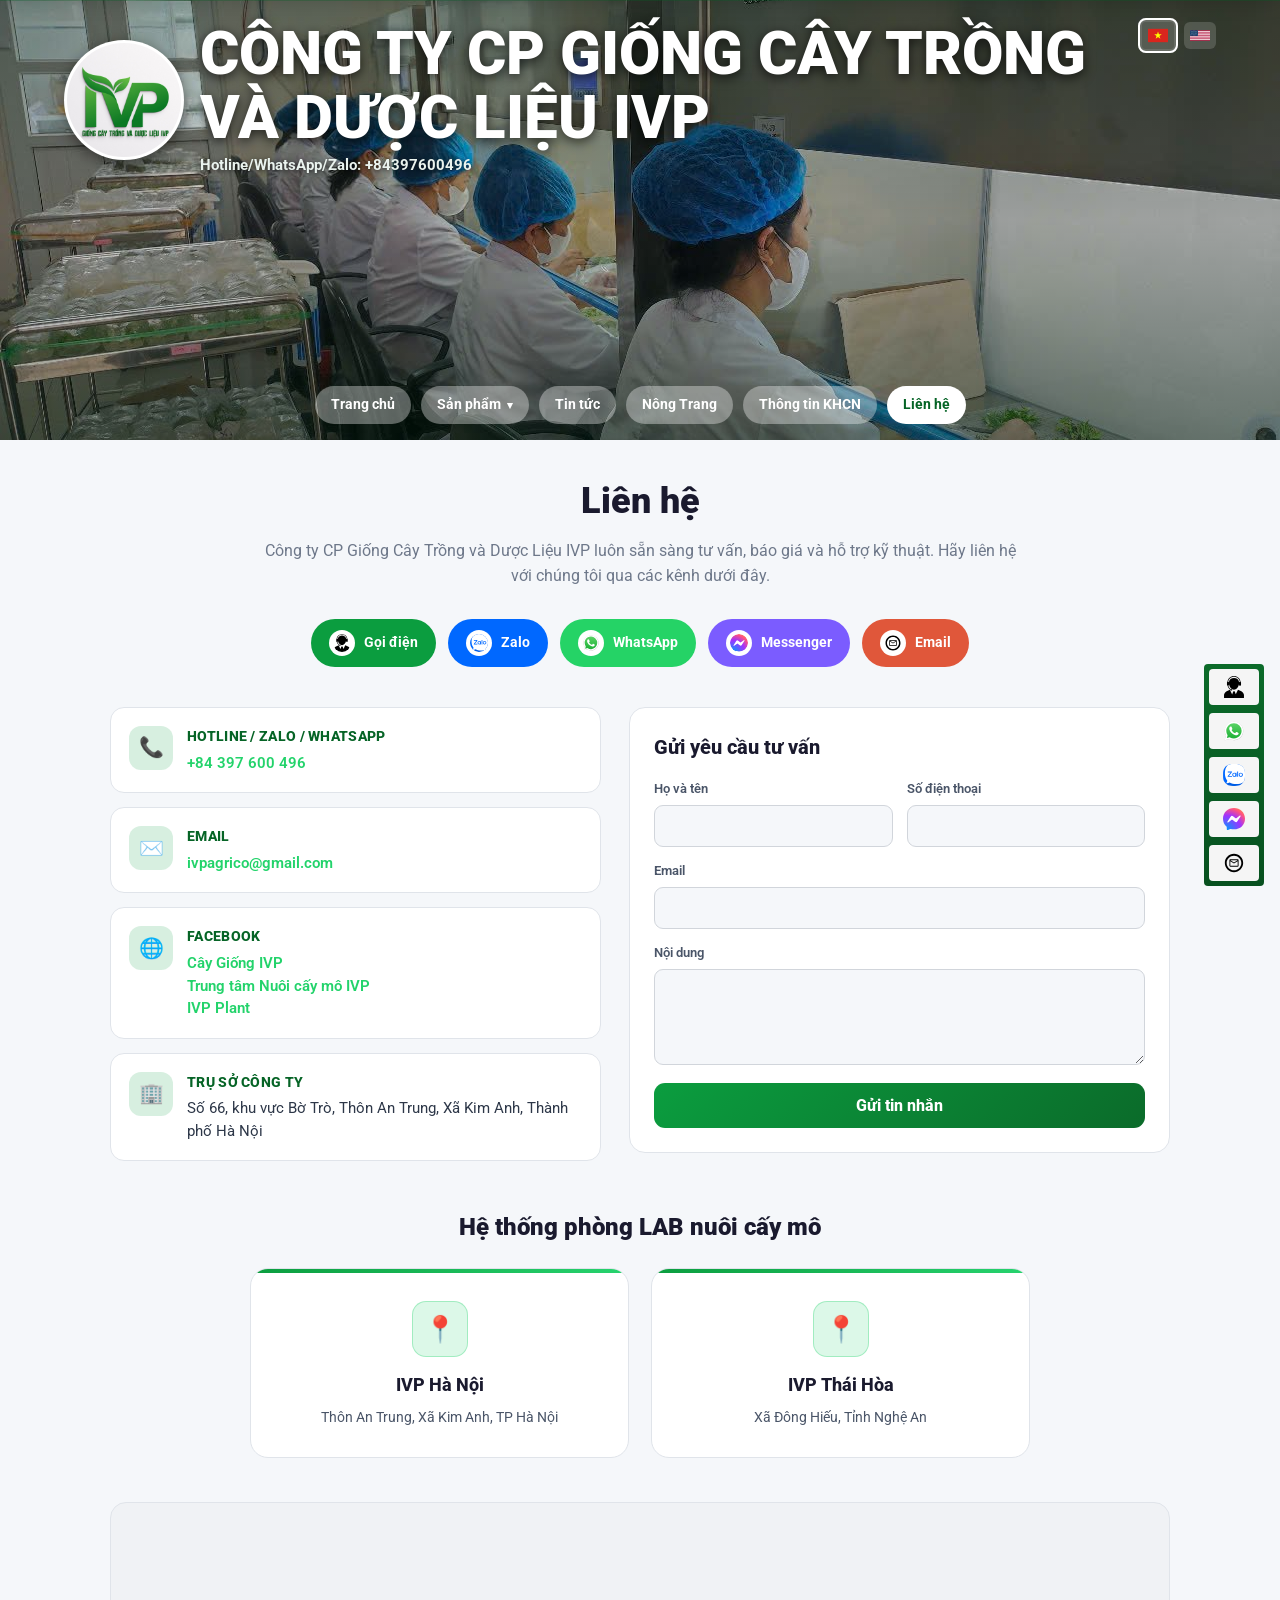
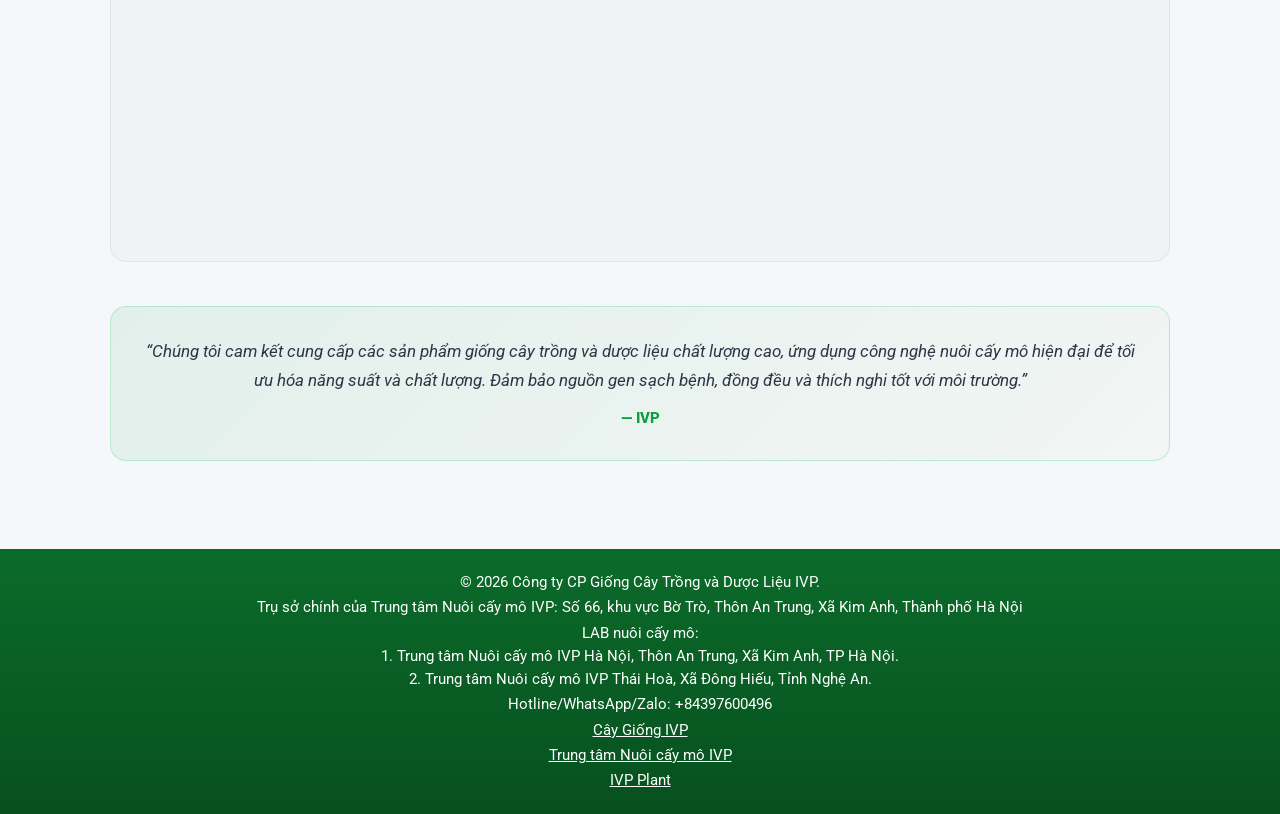
==== commit ab415018: "fix: Comprehensive English translation improvements across all pages" ====
--- a/contacts.html
+++ b/contacts.html
@@ -22,7 +22,7 @@
       <div class="brand">
         <div class="logo-wrap"><img src="assets/images/logo.jpg" alt="IVP"></div>
         <div>
-          <h1 data-lang-vi-html="Công ty CP Giống Cây Trồng&lt;br&gt;và Dược Liệu IVP" data-lang-en-html="IVP Seedlings &amp;amp; Medicinal&lt;br&gt;Plants JSC">Công ty CP Giống Cây Trồng<br>và Dược Liệu IVP</h1>
+          <h1 data-lang-vi-html="Công ty CP Giống Cây Trồng&lt;br&gt;và Dược Liệu IVP" data-lang-en-html="IVP Seedlings &amp; Medicinal&lt;br&gt;Plants JSC">Công ty CP Giống Cây Trồng<br>và Dược Liệu IVP</h1>
           <p>Hotline/WhatsApp/Zalo: +84397600496</p>
         </div>
       </div>
@@ -36,7 +36,7 @@
     <nav class="nav">
       <a href="index.html" data-lang-vi="Trang chủ" data-lang-en="Home">Trang chủ</a>
       <div class="nav-dropdown">
-        <span class="nav-toggle " data-lang-vi="Sản phẩm " data-lang-en="Products ">Sản phẩm </span>
+        <span class="nav-toggle " data-lang-vi="Sản phẩm " data-lang-en="Products">Sản phẩm </span>
         <div class="nav-sub">
           <a href="products.html#giong-cay-trong" data-lang-vi="🌱 Giống cây trồng" data-lang-en="🌱 Plant Seedlings">🌱 Giống cây trồng</a>
           <a href="products.html#quy-trinh-cong-nghe" data-lang-vi="⚙️ Quy trình công nghệ" data-lang-en="⚙️ Technology Process">⚙️ Quy trình công nghệ</a>
@@ -45,8 +45,8 @@
         </div>
       </div>
       <a href="news.html" data-lang-vi="Tin tức" data-lang-en="News">Tin tức</a>
-      <a href="members.html" data-lang-vi="Nông Trang" data-lang-en="Farm">Nông Trang</a>
-      <a href="index.html#khcn" data-lang-vi="Thông tin KHCN" data-lang-en="S&T Info">Thông tin KHCN</a>
+      <a href="members.html" data-lang-vi="Nông Trang" data-lang-en="Farms">Nông Trang</a>
+      <a href="khcn.html" data-lang-vi="Thông tin KHCN" data-lang-en="R&D Info">Thông tin KHCN</a>
       <a class="active" href="contacts.html" data-lang-vi="Liên hệ" data-lang-en="Contact">Liên hệ</a>
     </nav>
   </div>
@@ -106,7 +106,7 @@
 
 <footer class="footer">
   <p data-lang-vi="© 2026 Công ty CP Giống Cây Trồng và Dược Liệu IVP." data-lang-en="© 2026 IVP Seedlings &amp; Medicinal Plants JSC.">© 2026 Công ty CP Giống Cây Trồng và Dược Liệu IVP.</p>
-  <p data-lang-vi="Trụ sở chính: Số 66, khu vực Bờ Trò, Thôn An Trung, Xã Kim Anh, Thành phố Hà Nội" data-lang-en="Headquarters: No. 66, Bo Tro area, An Trung Village, Kim Anh Commune, Hanoi City">Trụ sở chính: Số 66, khu vực Bờ Trò, Thôn An Trung, Xã Kim Anh, Thành phố Hà Nội</p>
+  <p data-lang-vi="Trụ sở chính của Trung tâm Nuôi cấy mô IVP: Số 66, khu vực Bờ Trò, Thôn An Trung, Xã Kim Anh, Thành phố Hà Nội" data-lang-en="IVP Tissue Culture Center Headquarters: No. 66, Bo Tro area, An Trung Village, Kim Anh Commune, Hanoi City">Trụ sở chính của Trung tâm Nuôi cấy mô IVP: Số 66, khu vực Bờ Trò, Thôn An Trung, Xã Kim Anh, Thành phố Hà Nội</p>
   <p data-lang-vi-html="LAB nuôi cấy mô:&lt;br&gt;1. Trung tâm Nuôi cấy mô IVP Hà Nội, Thôn An Trung, Xã Kim Anh, TP Hà Nội.&lt;br&gt;2. Trung tâm Nuôi cấy mô IVP Thái Hoà, Xã Đông Hiếu, Tỉnh Nghệ An." data-lang-en-html="Tissue Culture LABs:&lt;br&gt;1. IVP Hanoi Tissue Culture Center, An Trung Village, Kim Anh Commune, Hanoi.&lt;br&gt;2. IVP Thai Hoa Tissue Culture Center, Dong Hieu Commune, Nghe An Province.">LAB nuôi cấy mô:<br>1. Trung tâm Nuôi cấy mô IVP Hà Nội, Thôn An Trung, Xã Kim Anh, TP Hà Nội.<br>2. Trung tâm Nuôi cấy mô IVP Thái Hoà, Xã Đông Hiếu, Tỉnh Nghệ An.</p>
   <p>Hotline/WhatsApp/Zalo: +84397600496</p>
   <p><a href="https://www.facebook.com/share/18zuzNBw47/" target="_blank" rel="noopener">Cây Giống IVP</a></p>
@@ -115,7 +115,7 @@
 </footer>
 
 <div class="floating">
-  <a href="tel:+84397600496" title="Gọi điện"><img loading="lazy" src="assets/icons/call.svg" alt="Call"></a>
+  <a href="tel:+84397600496" title="Call"><img loading="lazy" src="assets/icons/call.svg" alt="Call"></a>
   <a href="https://wa.me/84397600496" title="WhatsApp"><img loading="lazy" src="assets/icons/WhatsApp.svg" alt="WhatsApp"></a>
   <a href="https://zalo.me/84397600496" title="Zalo"><img loading="lazy" src="assets/icons/zalo.svg" alt="Zalo"></a>
   <a href="https://m.me/CaygiongIVP" title="Messenger"><img loading="lazy" src="assets/icons/Facebook_Messenger.svg" alt="Messenger"></a>
@@ -123,13 +123,13 @@
 </div>
 
 <div class="global-image-viewer" id="globalImageViewer" aria-hidden="true">
-  <button class="viewer-close" type="button" aria-label="Đóng">×</button>
-  <img loading="lazy" id="globalViewerImage" src="" alt="Xem ảnh lớn">
+  <button class="viewer-close" type="button" aria-label="Close">×</button>
+  <img loading="lazy" id="globalViewerImage" src="" alt="Enlarge image">
 </div>
 
 
 
-<button id="backToTop" class="back-to-top" aria-label="Lên đầu trang">↑</button>
+<button id="backToTop" class="back-to-top" aria-label="Back to top">↑</button>
 
 <script src="viewer.js"></script>
 <script src="ui.js"></script>
--- a/styles.css
+++ b/styles.css
@@ -96,6 +96,17 @@
 .main-product-image,.detail-main-image{object-fit:contain !important;background:#f0f2f5 !important}
 @media(max-width:1100px){.home-main{max-width:1000px !important;padding:8px 18px 0 !important}.home-section h2{font-size:30px !important}.home-section p{font-size:16px !important}}
 @media(max-width:860px){.home-main{max-width:100% !important;padding:8px 14px 0 !important}.main .welcome{font-size:22px !important}.home-section,.home-section.reverse{grid-template-columns:1fr !important;gap:22px !important}.home-section h2{font-size:27px !important}.home-section p{font-size:16px !important}.home-section .hashtags{font-size:14px !important}.brand p{font-size:13px !important}}
+
+/* ==========================================================================
+   Homepage — section visual separation (readability improvements)
+   ========================================================================== */
+.home-section{margin:0 0 0 !important;padding:40px 32px !important;border-radius:16px !important}
+.home-section:nth-child(odd){background:#f5f7fa}
+.home-section:nth-child(even){background:#fff}
+.home-section + .home-section{margin-top:12px !important}
+.home-section h2{padding-left:18px !important;border-left:4px solid #0b9d3f !important}
+@media(max-width:860px){.home-section{padding:28px 18px !important;border-radius:12px !important}.home-section h2{padding-left:14px !important}}
+
 .news-page{max-width:1200px;padding:0 24px 12px}
 .news-page h1{font-size:36px;line-height:1.1;margin:0 0 28px;text-align:center;color:#1a1a2e;font-weight:900}
 .news-list-section{max-width:1200px;margin:0 auto}
@@ -173,6 +184,9 @@
 .members-page h1{font-size:32px;line-height:1.2;margin:0 0 22px;font-weight:900;color:#1a1a2e;text-align:left}
 .farm-group{margin:0 0 44px;max-width:none}
 .farm-group h2{font-size:22px;line-height:1.3;margin:0 0 14px;font-weight:900;color:#1a1a2e}
+.farm-grid{display:grid;grid-template-columns:repeat(2,1fr);gap:22px;margin-top:20px;align-items:start}
+.farm-card{background:#fff;border-radius:12px;padding:22px 24px;box-shadow:0 4px 14px rgba(0,0,0,.06);border-top:4px solid #0b9d3f;transition:transform .2s ease,box-shadow .2s ease;display:flex;flex-direction:column}
+.farm-card:hover{transform:translateY(-4px);box-shadow:0 10px 24px rgba(0,0,0,.12)}
 .farm-link{display:block;border:0;background:none;padding:0;margin:0 0 4px;color:#2d3748;text-decoration:none;font-size:18px;line-height:1.35;font-weight:600;cursor:pointer;text-align:left;transition:color .18s ease}
 .farm-link:hover,.farm-link.open{color:#0b9d3f}
 .farm-date{margin:0 0 20px;color:#6e788a;font-size:14px;line-height:1.2}
@@ -189,7 +203,7 @@
 .farm-carousel-thumb img{display:block;width:78px;height:78px;object-fit:cover;border-radius:3px;box-shadow:0 2px 8px rgba(0,0,0,.18)}
 .farm-carousel-thumb:hover{transform:translateY(-2px)}
 .farm-carousel-thumb.active{border-color:#3b82f6;box-shadow:0 0 0 1px rgba(59,130,246,.25)}
-@media(max-width:760px){.members-page{margin:0;padding:18px 14px 60px}.members-page h1{font-size:24px}.farm-group h2{font-size:20px}.farm-link{font-size:17px}.farm-inline-detail p{font-size:15px}.farm-carousel-arrow{width:30px;height:40px;font-size:28px}.farm-carousel-thumb img{width:68px;height:68px}}
+@media(max-width:760px){.members-page{margin:0;padding:18px 14px 60px}.members-page h1{font-size:24px}.farm-group h2{font-size:20px}.farm-grid{grid-template-columns:1fr}.farm-link{font-size:17px}.farm-inline-detail p{font-size:15px}.farm-carousel-arrow{width:30px;height:40px;font-size:28px}.farm-carousel-thumb img{width:68px;height:68px}}
 .contact-page-new{max-width:1280px;margin:0 auto;padding:16px 14px 46px;color:#1a1a2e;font-family:Roboto,Arial,Helvetica,sans-serif;display:flex;flex-direction:column;align-items:center}
 .contact-card{background:#fff;border-radius:7px;padding:40px;margin:0 auto 32px;box-shadow:0 2px 10px rgba(0,0,0,.08);width:100%;max-width:1140px;box-sizing:border-box}
 .contact-company-card{display:grid;grid-template-columns:1fr 1fr;gap:44px;align-items:center;min-height:320px;max-width:1280px}
